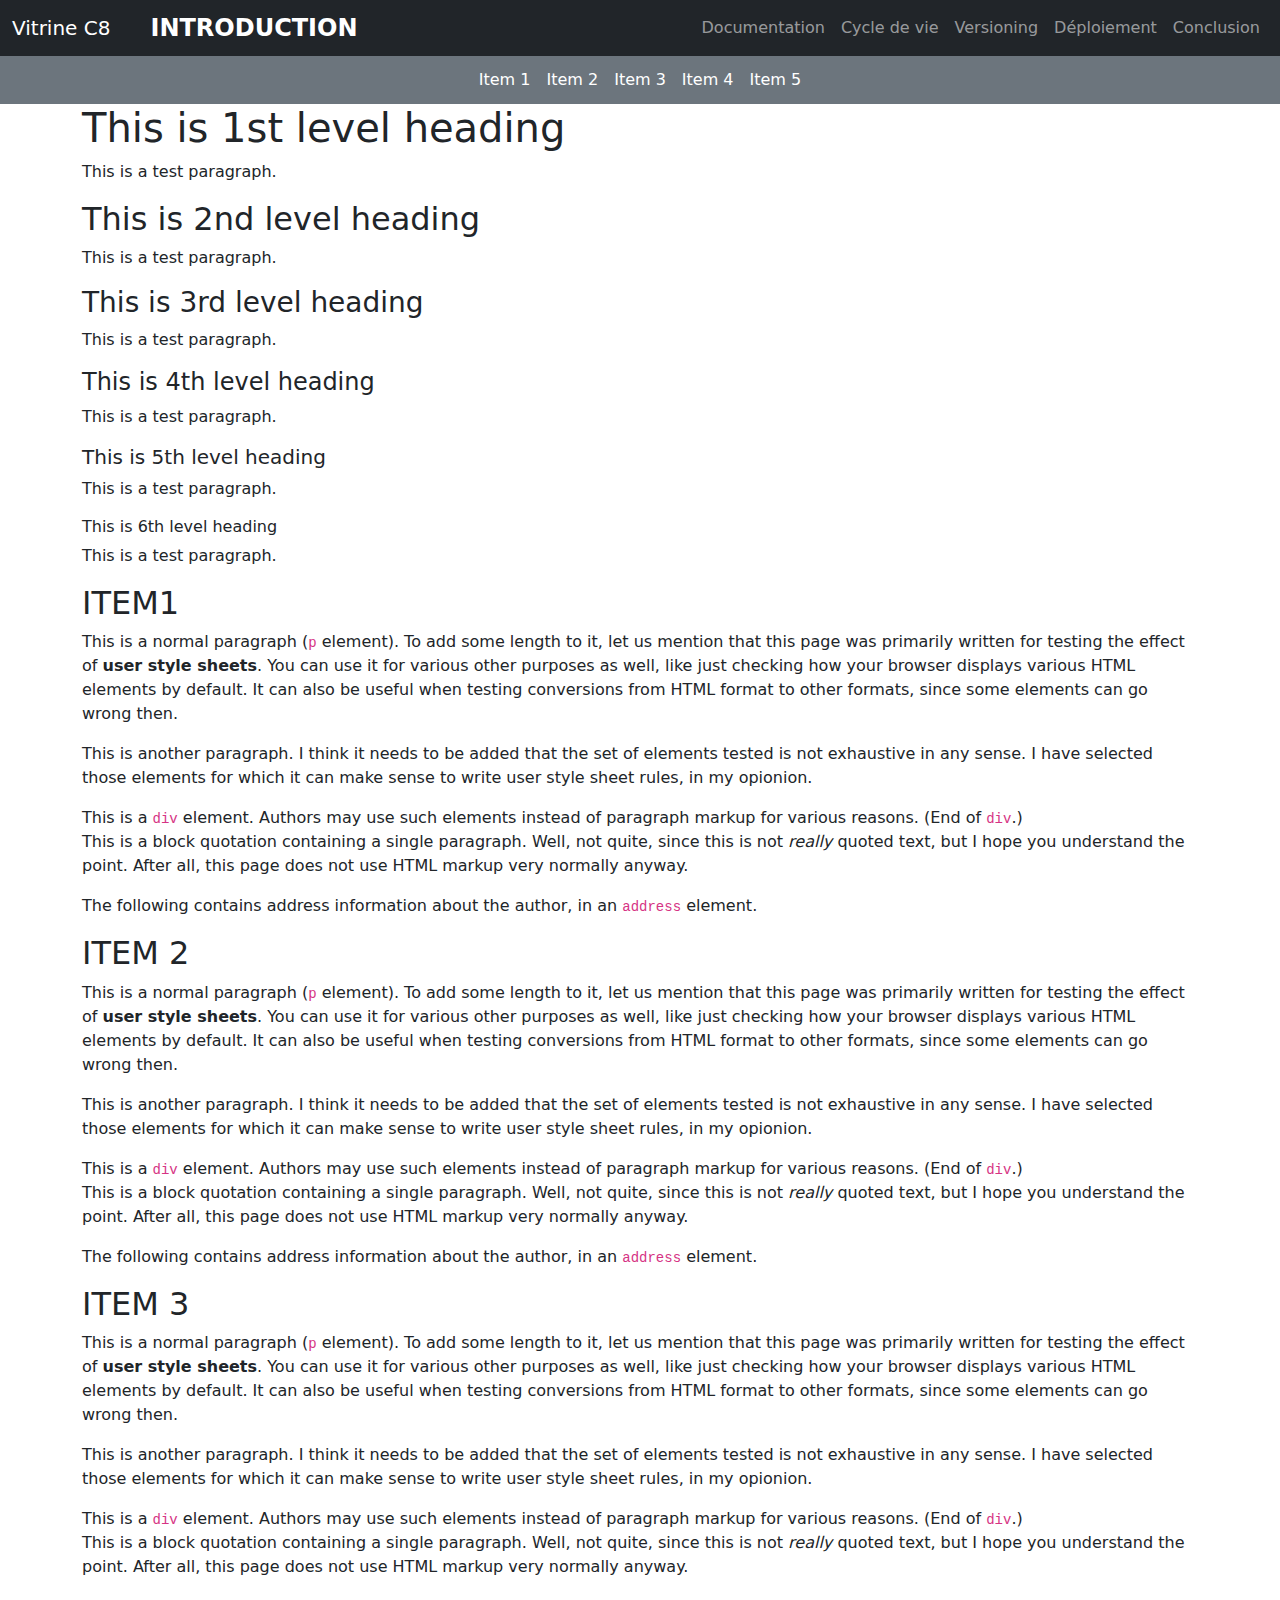
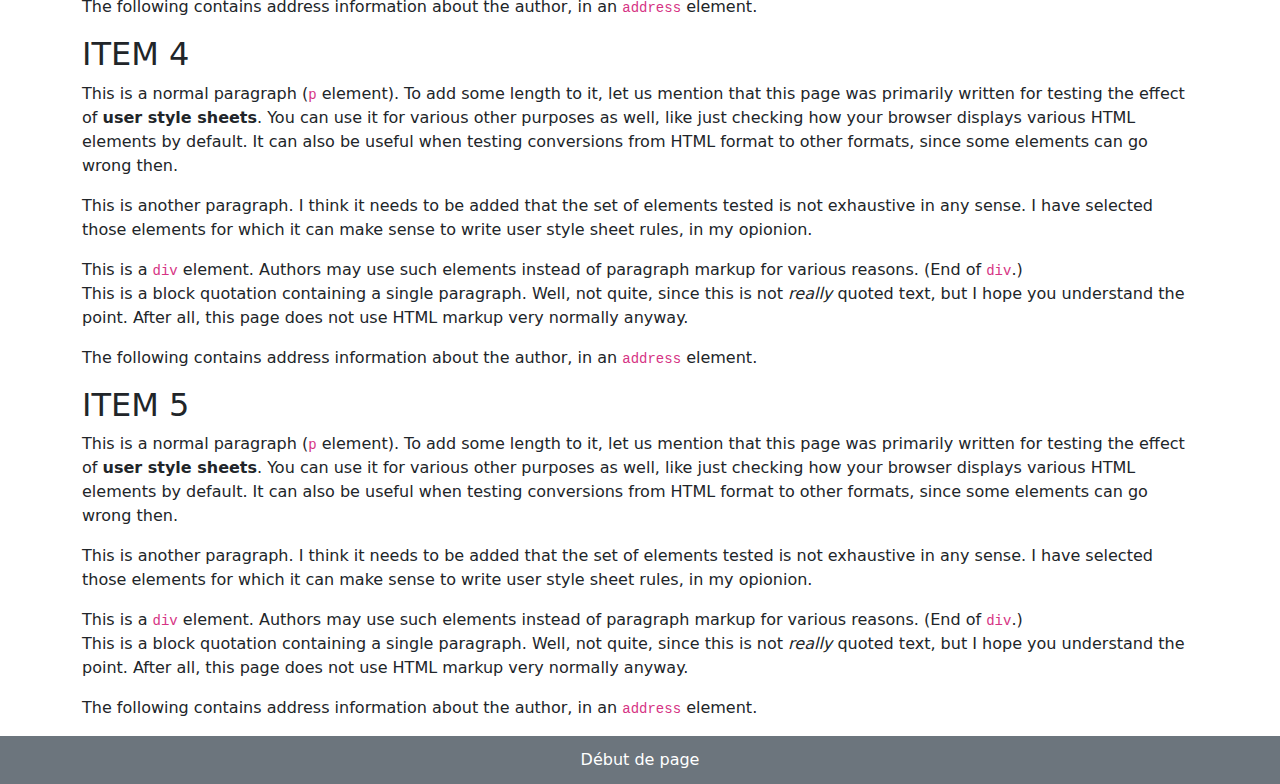
==== index.html @ 20873955 "Ajout fichiers templates de base" ====
<!doctype html>
<html lang="en">
<head>
    <meta charset="UTF-8">
    <meta name="viewport" content="width=device-width, initial-scale=1">
    <title>Introduction</title>
    <link href="https://cdn.jsdelivr.net/npm/bootstrap@5.3.3/dist/css/bootstrap.min.css" rel="stylesheet" integrity="sha384-QWTKZyjpPEjISv5WaRU9OFeRpok6YctnYmDr5pNlyT2bRjXh0JMhjY6hW+ALEwIH" crossorigin="anonymous">
    <link rel="stylesheet" href="style.css">
</head>
<body>
<header class="fixed-top">
    <!-- Barre de navigation principale -->
    <nav class="navbar navbar-expand-lg navbar-dark bg-dark py-2">
        <div class="container-fluid d-flex align-items-center">
            <!-- Logo -->
            <a class="navbar-brand" href="index.html">Vitrine C8</a>

            <!-- Texte "INTRODUCTION" aligné à gauche avec un espace de 50px -->
            <span class="text-white fw-bold fs-4 ms-4">INTRODUCTION</span>

            <!-- Bouton Burger -->
            <button class="navbar-toggler ms-auto" type="button" data-bs-toggle="collapse" data-bs-target="#navbarNav" aria-controls="navbarNav" aria-expanded="false" aria-label="Toggle navigation">
                <span class="navbar-toggler-icon"></span>
            </button>

            <!-- Menu principal -->
            <div class="collapse navbar-collapse" id="navbarNav">
                <ul class="navbar-nav ms-auto">
                    <li class="nav-item"><a class="nav-link" href="documentation.html">Documentation</a></li>
                    <li class="nav-item"><a class="nav-link" href="cycle_de_vie.html">Cycle de vie</a></li>
                    <li class="nav-item"><a class="nav-link" href="versioning.html">Versioning</a></li>
                    <li class="nav-item"><a class="nav-link" href="deploiement.html">Déploiement</a></li>
                    <li class="nav-item"><a class="nav-link" href="conclusion.html">Conclusion</a></li>
                </ul>
            </div>
        </div>
    </nav>

    <!-- Seconde barre de navigation plus mince (fixe, sans interaction avec le burger) -->
    <nav class="sub-navbar navbar navbar-expand bg-secondary py-1">
        <div class="container d-flex justify-content-center">
            <ul class="navbar-nav">
                <li class="nav-item"><a class="nav-link text-white" href="#item1">Item 1</a></li>
                <li class="nav-item"><a class="nav-link text-white" href="#item2">Item 2</a></li>
                <li class="nav-item"><a class="nav-link text-white" href="#item3">Item 3</a></li>
                <li class="nav-item"><a class="nav-link text-white" href="#item4">Item 4</a></li>
                <li class="nav-item"><a class="nav-link text-white" href="#item5">Item 5</a></li>
            </ul>
        </div>
    </nav>
</header>

<main class="container mt-5">

    <article aria-label="headings">
        <h1>This is 1st level heading</h1>
        <p>This is a test paragraph.</p>
        <h2>This is 2nd level heading</h2>
        <p>This is a test paragraph.</p>
        <h3>This is 3rd level heading</h3>
        <p>This is a test paragraph.</p>
        <h4>This is 4th level heading</h4>
        <p>This is a test paragraph.</p>
        <h5>This is 5th level heading</h5>
        <p>This is a test paragraph.</p>
        <h6>This is 6th level heading</h6>
        <p>This is a test paragraph.</p>
      </article>
      <article id="item1">
        <h2>ITEM1</h2>
        <p>
          This is a normal paragraph (<code>p</code> element).  To add some length to it, let us mention that this page was primarily written for testing the effect of <strong>user style sheets</strong>.  You can use it for various other purposes as well, like just checking how your browser displays various HTML elements by default.  It can also be useful when testing conversions from HTML format to other formats, since some elements can go wrong then.
        </p>
        <p>
          This is another paragraph. I think it needs to be added that the set of elements tested is not exhaustive in any sense. I have selected those elements for which it can make sense to write user style sheet rules, in my opionion.
        </p>
        <div>This is a <code>div</code> element. Authors may use such elements instead of paragraph markup for various reasons. (End of <code>div</code>.)</div>
        <blockquote>
          <p>
            This is a block quotation containing a single paragraph. Well, not quite, since this is not <em>really</em> quoted text, but I hope you understand the point. After all, this page does not use HTML markup very normally anyway.
          </p>
        </blockquote>
        <p>The following contains address information about the author, in an <code>address</code> element.</p>    
    </article>
    <article id="item2">
        <h2>ITEM 2</h2>
        <p>
          This is a normal paragraph (<code>p</code> element).  To add some length to it, let us mention that this page was primarily written for testing the effect of <strong>user style sheets</strong>.  You can use it for various other purposes as well, like just checking how your browser displays various HTML elements by default.  It can also be useful when testing conversions from HTML format to other formats, since some elements can go wrong then.
        </p>
        <p>
          This is another paragraph. I think it needs to be added that the set of elements tested is not exhaustive in any sense. I have selected those elements for which it can make sense to write user style sheet rules, in my opionion.
        </p>
        <div>This is a <code>div</code> element. Authors may use such elements instead of paragraph markup for various reasons. (End of <code>div</code>.)</div>
        <blockquote>
          <p>
            This is a block quotation containing a single paragraph. Well, not quite, since this is not <em>really</em> quoted text, but I hope you understand the point. After all, this page does not use HTML markup very normally anyway.
          </p>
        </blockquote>
        <p>The following contains address information about the author, in an <code>address</code> element.</p>    
    </article>
    <article id="item3">
        <h2>ITEM 3</h2>
        <p>
          This is a normal paragraph (<code>p</code> element).  To add some length to it, let us mention that this page was primarily written for testing the effect of <strong>user style sheets</strong>.  You can use it for various other purposes as well, like just checking how your browser displays various HTML elements by default.  It can also be useful when testing conversions from HTML format to other formats, since some elements can go wrong then.
        </p>
        <p>
          This is another paragraph. I think it needs to be added that the set of elements tested is not exhaustive in any sense. I have selected those elements for which it can make sense to write user style sheet rules, in my opionion.
        </p>
        <div>This is a <code>div</code> element. Authors may use such elements instead of paragraph markup for various reasons. (End of <code>div</code>.)</div>
        <blockquote>
          <p>
            This is a block quotation containing a single paragraph. Well, not quite, since this is not <em>really</em> quoted text, but I hope you understand the point. After all, this page does not use HTML markup very normally anyway.
          </p>
        </blockquote>
        <p>The following contains address information about the author, in an <code>address</code> element.</p>    
    </article>
    <article id="item4">
        <h2>ITEM 4</h2>
        <p>
          This is a normal paragraph (<code>p</code> element).  To add some length to it, let us mention that this page was primarily written for testing the effect of <strong>user style sheets</strong>.  You can use it for various other purposes as well, like just checking how your browser displays various HTML elements by default.  It can also be useful when testing conversions from HTML format to other formats, since some elements can go wrong then.
        </p>
        <p>
          This is another paragraph. I think it needs to be added that the set of elements tested is not exhaustive in any sense. I have selected those elements for which it can make sense to write user style sheet rules, in my opionion.
        </p>
        <div>This is a <code>div</code> element. Authors may use such elements instead of paragraph markup for various reasons. (End of <code>div</code>.)</div>
        <blockquote>
          <p>
            This is a block quotation containing a single paragraph. Well, not quite, since this is not <em>really</em> quoted text, but I hope you understand the point. After all, this page does not use HTML markup very normally anyway.
          </p>
        </blockquote>
        <p>The following contains address information about the author, in an <code>address</code> element.</p>    
    </article>
    <article id="item5">
        <h2>ITEM 5</h2>
        <p>
          This is a normal paragraph (<code>p</code> element).  To add some length to it, let us mention that this page was primarily written for testing the effect of <strong>user style sheets</strong>.  You can use it for various other purposes as well, like just checking how your browser displays various HTML elements by default.  It can also be useful when testing conversions from HTML format to other formats, since some elements can go wrong then.
        </p>
        <p>
          This is another paragraph. I think it needs to be added that the set of elements tested is not exhaustive in any sense. I have selected those elements for which it can make sense to write user style sheet rules, in my opionion.
        </p>
        <div>This is a <code>div</code> element. Authors may use such elements instead of paragraph markup for various reasons. (End of <code>div</code>.)</div>
        <blockquote>
          <p>
            This is a block quotation containing a single paragraph. Well, not quite, since this is not <em>really</em> quoted text, but I hope you understand the point. After all, this page does not use HTML markup very normally anyway.
          </p>
        </blockquote>
        <p>The following contains address information about the author, in an <code>address</code> element.</p>    
    </article>
</main>
<!-- BACK TO TOP -->
<nav class="sub-navbar navbar navbar-expand bg-secondary py-1">
  <div class="container d-flex justify-content-center">
      <ul class="navbar-nav">
          <li class="nav-item"><a class="nav-link text-white" href="#top">Début de page</a></li>
      </ul>
  </div>
</nav>
<!-- Bootstrap Bundle JS -->
<script src="https://cdn.jsdelivr.net/npm/bootstrap@5.3.3/dist/js/bootstrap.bundle.min.js" integrity="sha384-YvpcrYf0tY3lHB60NNkmXc5s9fDVZLESaAA55NDzOxhy9GkcIdslK1eN7N6jIeHz" crossorigin="anonymous"></script>
<script src="main.js"></script>
</body>
</html>
---- style.css ----
body {
  padding-top: 56px; /* Ajuster selon la hauteur du header */
}

.navbar-nav .nav-link {
  font-weight: 500;
}

@media (max-width: 920px) {
  .navbar-collapse {
    background-color: #343a40;
    position: absolute;
    top: 100%;
    left: 0;
    width: 100%;
    z-index: 100;
  }
}

/* Personnalisation de la barre secondaire */
.sub-navbar {
  background-color: #343a40; /* Fond gris foncé */
}

.sub-navbar .nav-link {
  color: white;
}
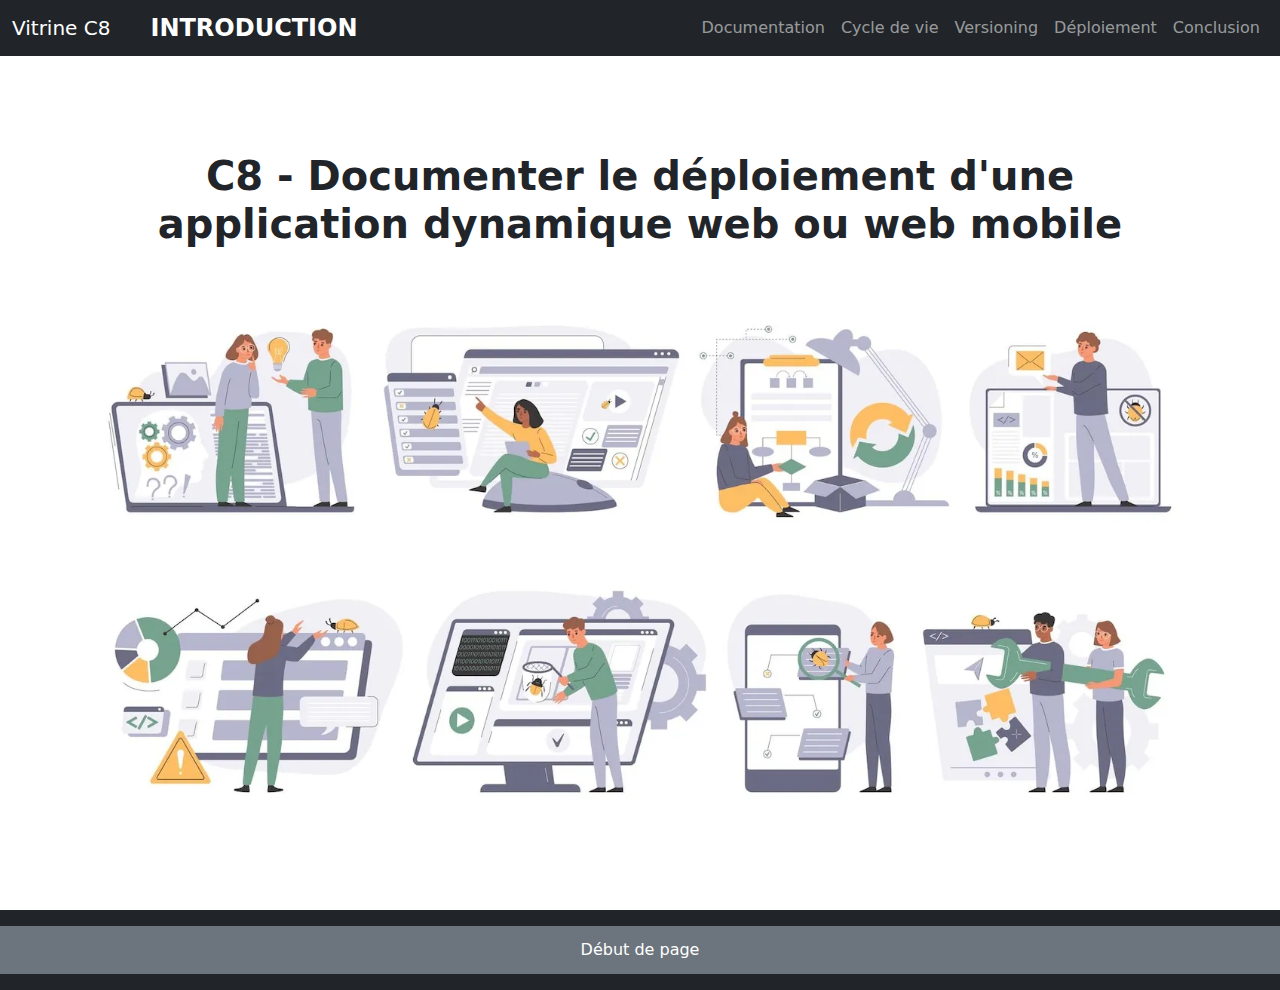
==== commit 62efe4ef: "Maj Introduction" ====
--- a/index.html
+++ b/index.html
@@ -1,162 +1,61 @@
 <!doctype html>
-<html lang="en">
+<html lang="fr">
+
 <head>
-    <meta charset="UTF-8">
-    <meta name="viewport" content="width=device-width, initial-scale=1">
-    <title>Introduction</title>
-    <link href="https://cdn.jsdelivr.net/npm/bootstrap@5.3.3/dist/css/bootstrap.min.css" rel="stylesheet" integrity="sha384-QWTKZyjpPEjISv5WaRU9OFeRpok6YctnYmDr5pNlyT2bRjXh0JMhjY6hW+ALEwIH" crossorigin="anonymous">
-    <link rel="stylesheet" href="style.css">
+  <meta charset="UTF-8">
+  <meta name="viewport" content="width=device-width, initial-scale=1">
+  <title>Introduction</title>
+  <link href="https://cdn.jsdelivr.net/npm/bootstrap@5.3.3/dist/css/bootstrap.min.css" rel="stylesheet"
+    integrity="sha384-QWTKZyjpPEjISv5WaRU9OFeRpok6YctnYmDr5pNlyT2bRjXh0JMhjY6hW+ALEwIH" crossorigin="anonymous">
+  <link rel="stylesheet" href="style.css">
 </head>
+
 <body>
-<header class="fixed-top">
-    <!-- Barre de navigation principale -->
+  <header class="fixed-top">
     <nav class="navbar navbar-expand-lg navbar-dark bg-dark py-2">
-        <div class="container-fluid d-flex align-items-center">
-            <!-- Logo -->
-            <a class="navbar-brand" href="index.html">Vitrine C8</a>
+      <div class="container-fluid d-flex align-items-center">
+        <a class="navbar-brand" href="index.html">Vitrine C8</a>
+        <span class="text-white fw-bold fs-4 ms-4">INTRODUCTION</span>
+        <button class="navbar-toggler ms-auto" type="button" data-bs-toggle="collapse" data-bs-target="#navbarNav"
+          aria-controls="navbarNav" aria-expanded="false" aria-label="Toggle navigation">
+          <span class="navbar-toggler-icon"></span>
+        </button>
+        <div class="collapse navbar-collapse" id="navbarNav">
+          <ul class="navbar-nav ms-auto">
+            <li class="nav-item"><a class="nav-link" href="documentation.html">Documentation</a></li>
+            <li class="nav-item"><a class="nav-link" href="cycle_de_vie.html">Cycle de vie</a></li>
+            <li class="nav-item"><a class="nav-link" href="versioning.html">Versioning</a></li>
+            <li class="nav-item"><a class="nav-link" href="deploiement.html">Déploiement</a></li>
+            <li class="nav-item"><a class="nav-link" href="conclusion.html">Conclusion</a></li>
+          </ul>
+        </div>
+      </div>
+    </nav>
+  </header>
 
-            <!-- Texte "INTRODUCTION" aligné à gauche avec un espace de 50px -->
-            <span class="text-white fw-bold fs-4 ms-4">INTRODUCTION</span>
+  <main class="container mt-5 text-center">
+    <section class="py-5">
+      <h1 class="fw-bold">C8 - Documenter le déploiement d'une application dynamique web ou web mobile</h1>
+      <img src="./img/img-intro/comment-reussir-le-deploiement-dun-nouveau-logiciel.webp"
+        alt="Déploiement d'une application" class="img-fluid my-4">
+    </section>
 
-            <!-- Bouton Burger -->
-            <button class="navbar-toggler ms-auto" type="button" data-bs-toggle="collapse" data-bs-target="#navbarNav" aria-controls="navbarNav" aria-expanded="false" aria-label="Toggle navigation">
-                <span class="navbar-toggler-icon"></span>
-            </button>
+  </main>
 
-            <!-- Menu principal -->
-            <div class="collapse navbar-collapse" id="navbarNav">
-                <ul class="navbar-nav ms-auto">
-                    <li class="nav-item"><a class="nav-link" href="documentation.html">Documentation</a></li>
-                    <li class="nav-item"><a class="nav-link" href="cycle_de_vie.html">Cycle de vie</a></li>
-                    <li class="nav-item"><a class="nav-link" href="versioning.html">Versioning</a></li>
-                    <li class="nav-item"><a class="nav-link" href="deploiement.html">Déploiement</a></li>
-                    <li class="nav-item"><a class="nav-link" href="conclusion.html">Conclusion</a></li>
-                </ul>
-            </div>
-        </div>
+  <footer class="bg-dark text-white text-center py-3">
+    <nav class="sub-navbar navbar navbar-expand bg-secondary py-1">
+      <div class="container d-flex justify-content-center">
+        <ul class="navbar-nav">
+          <li class="nav-item"><a class="nav-link text-white" href="#top">Début de page</a></li>
+        </ul>
+      </div>
     </nav>
+  </footer>
 
-    <!-- Seconde barre de navigation plus mince (fixe, sans interaction avec le burger) -->
-    <nav class="sub-navbar navbar navbar-expand bg-secondary py-1">
-        <div class="container d-flex justify-content-center">
-            <ul class="navbar-nav">
-                <li class="nav-item"><a class="nav-link text-white" href="#item1">Item 1</a></li>
-                <li class="nav-item"><a class="nav-link text-white" href="#item2">Item 2</a></li>
-                <li class="nav-item"><a class="nav-link text-white" href="#item3">Item 3</a></li>
-                <li class="nav-item"><a class="nav-link text-white" href="#item4">Item 4</a></li>
-                <li class="nav-item"><a class="nav-link text-white" href="#item5">Item 5</a></li>
-            </ul>
-        </div>
-    </nav>
-</header>
+  <script src="https://cdn.jsdelivr.net/npm/bootstrap@5.3.3/dist/js/bootstrap.bundle.min.js"
+    integrity="sha384-YvpcrYf0tY3lHB60NNkmXc5s9fDVZLESaAA55NDzOxhy9GkcIdslK1eN7N6jIeHz"
+    crossorigin="anonymous"></script>
+  <script src="main.js"></script>
+</body>
 
-<main class="container mt-5">
-
-    <article aria-label="headings">
-        <h1>This is 1st level heading</h1>
-        <p>This is a test paragraph.</p>
-        <h2>This is 2nd level heading</h2>
-        <p>This is a test paragraph.</p>
-        <h3>This is 3rd level heading</h3>
-        <p>This is a test paragraph.</p>
-        <h4>This is 4th level heading</h4>
-        <p>This is a test paragraph.</p>
-        <h5>This is 5th level heading</h5>
-        <p>This is a test paragraph.</p>
-        <h6>This is 6th level heading</h6>
-        <p>This is a test paragraph.</p>
-      </article>
-      <article id="item1">
-        <h2>ITEM1</h2>
-        <p>
-          This is a normal paragraph (<code>p</code> element).  To add some length to it, let us mention that this page was primarily written for testing the effect of <strong>user style sheets</strong>.  You can use it for various other purposes as well, like just checking how your browser displays various HTML elements by default.  It can also be useful when testing conversions from HTML format to other formats, since some elements can go wrong then.
-        </p>
-        <p>
-          This is another paragraph. I think it needs to be added that the set of elements tested is not exhaustive in any sense. I have selected those elements for which it can make sense to write user style sheet rules, in my opionion.
-        </p>
-        <div>This is a <code>div</code> element. Authors may use such elements instead of paragraph markup for various reasons. (End of <code>div</code>.)</div>
-        <blockquote>
-          <p>
-            This is a block quotation containing a single paragraph. Well, not quite, since this is not <em>really</em> quoted text, but I hope you understand the point. After all, this page does not use HTML markup very normally anyway.
-          </p>
-        </blockquote>
-        <p>The following contains address information about the author, in an <code>address</code> element.</p>    
-    </article>
-    <article id="item2">
-        <h2>ITEM 2</h2>
-        <p>
-          This is a normal paragraph (<code>p</code> element).  To add some length to it, let us mention that this page was primarily written for testing the effect of <strong>user style sheets</strong>.  You can use it for various other purposes as well, like just checking how your browser displays various HTML elements by default.  It can also be useful when testing conversions from HTML format to other formats, since some elements can go wrong then.
-        </p>
-        <p>
-          This is another paragraph. I think it needs to be added that the set of elements tested is not exhaustive in any sense. I have selected those elements for which it can make sense to write user style sheet rules, in my opionion.
-        </p>
-        <div>This is a <code>div</code> element. Authors may use such elements instead of paragraph markup for various reasons. (End of <code>div</code>.)</div>
-        <blockquote>
-          <p>
-            This is a block quotation containing a single paragraph. Well, not quite, since this is not <em>really</em> quoted text, but I hope you understand the point. After all, this page does not use HTML markup very normally anyway.
-          </p>
-        </blockquote>
-        <p>The following contains address information about the author, in an <code>address</code> element.</p>    
-    </article>
-    <article id="item3">
-        <h2>ITEM 3</h2>
-        <p>
-          This is a normal paragraph (<code>p</code> element).  To add some length to it, let us mention that this page was primarily written for testing the effect of <strong>user style sheets</strong>.  You can use it for various other purposes as well, like just checking how your browser displays various HTML elements by default.  It can also be useful when testing conversions from HTML format to other formats, since some elements can go wrong then.
-        </p>
-        <p>
-          This is another paragraph. I think it needs to be added that the set of elements tested is not exhaustive in any sense. I have selected those elements for which it can make sense to write user style sheet rules, in my opionion.
-        </p>
-        <div>This is a <code>div</code> element. Authors may use such elements instead of paragraph markup for various reasons. (End of <code>div</code>.)</div>
-        <blockquote>
-          <p>
-            This is a block quotation containing a single paragraph. Well, not quite, since this is not <em>really</em> quoted text, but I hope you understand the point. After all, this page does not use HTML markup very normally anyway.
-          </p>
-        </blockquote>
-        <p>The following contains address information about the author, in an <code>address</code> element.</p>    
-    </article>
-    <article id="item4">
-        <h2>ITEM 4</h2>
-        <p>
-          This is a normal paragraph (<code>p</code> element).  To add some length to it, let us mention that this page was primarily written for testing the effect of <strong>user style sheets</strong>.  You can use it for various other purposes as well, like just checking how your browser displays various HTML elements by default.  It can also be useful when testing conversions from HTML format to other formats, since some elements can go wrong then.
-        </p>
-        <p>
-          This is another paragraph. I think it needs to be added that the set of elements tested is not exhaustive in any sense. I have selected those elements for which it can make sense to write user style sheet rules, in my opionion.
-        </p>
-        <div>This is a <code>div</code> element. Authors may use such elements instead of paragraph markup for various reasons. (End of <code>div</code>.)</div>
-        <blockquote>
-          <p>
-            This is a block quotation containing a single paragraph. Well, not quite, since this is not <em>really</em> quoted text, but I hope you understand the point. After all, this page does not use HTML markup very normally anyway.
-          </p>
-        </blockquote>
-        <p>The following contains address information about the author, in an <code>address</code> element.</p>    
-    </article>
-    <article id="item5">
-        <h2>ITEM 5</h2>
-        <p>
-          This is a normal paragraph (<code>p</code> element).  To add some length to it, let us mention that this page was primarily written for testing the effect of <strong>user style sheets</strong>.  You can use it for various other purposes as well, like just checking how your browser displays various HTML elements by default.  It can also be useful when testing conversions from HTML format to other formats, since some elements can go wrong then.
-        </p>
-        <p>
-          This is another paragraph. I think it needs to be added that the set of elements tested is not exhaustive in any sense. I have selected those elements for which it can make sense to write user style sheet rules, in my opionion.
-        </p>
-        <div>This is a <code>div</code> element. Authors may use such elements instead of paragraph markup for various reasons. (End of <code>div</code>.)</div>
-        <blockquote>
-          <p>
-            This is a block quotation containing a single paragraph. Well, not quite, since this is not <em>really</em> quoted text, but I hope you understand the point. After all, this page does not use HTML markup very normally anyway.
-          </p>
-        </blockquote>
-        <p>The following contains address information about the author, in an <code>address</code> element.</p>    
-    </article>
-</main>
-<!-- BACK TO TOP -->
-<nav class="sub-navbar navbar navbar-expand bg-secondary py-1">
-  <div class="container d-flex justify-content-center">
-      <ul class="navbar-nav">
-          <li class="nav-item"><a class="nav-link text-white" href="#top">Début de page</a></li>
-      </ul>
-  </div>
-</nav>
-<!-- Bootstrap Bundle JS -->
-<script src="https://cdn.jsdelivr.net/npm/bootstrap@5.3.3/dist/js/bootstrap.bundle.min.js" integrity="sha384-YvpcrYf0tY3lHB60NNkmXc5s9fDVZLESaAA55NDzOxhy9GkcIdslK1eN7N6jIeHz" crossorigin="anonymous"></script>
-<script src="main.js"></script>
-</body>
-</html>
+</html>--- a/style.css
+++ b/style.css
@@ -26,3 +26,56 @@
   color: white;
 }
 
+h2 {
+  position: relative;
+  padding-left: 20px; /* Espace entre le rectangle et le texte */
+  font-size: 32px; /* Ajustable selon les besoins */
+}
+
+h2::before {
+  content: "";
+  position: absolute;
+  left: 0;
+  top: 50%;
+  transform: translateY(-50%);
+  width: 10px; /* Largeur du rectangle */
+  height: 50%; /* Hauteur = demi-hauteur du texte */
+  background-color: #FF6E21; /* Couleur du rectangle */
+}
+
+/* Tables */
+table {
+  margin-left: auto;
+  margin-right: auto;
+  border-collapse: collapse;
+  border: 0.15vw solid #333;
+  width: 90vw;
+  max-width: 1000px;
+}
+th {
+  padding: 1.5vw;
+  border: 1px solid #999;
+  background-color: #f0f0f0;
+  font-size: 1.1rem;
+}
+td:first-child {
+  padding: 1.5vw;
+  border: 1px solid #999;
+  font-weight: bold;
+}
+td:not(:first-child) {
+  padding: 1.5vw;
+  border: 1px solid #999;
+}
+
+/* Images */
+a > img {
+  max-width: 12vw;
+  min-width: 100px;
+  height: auto;
+}
+.img-big {
+  max-width: 50vw;
+  min-width: 200px;
+  height: auto;
+}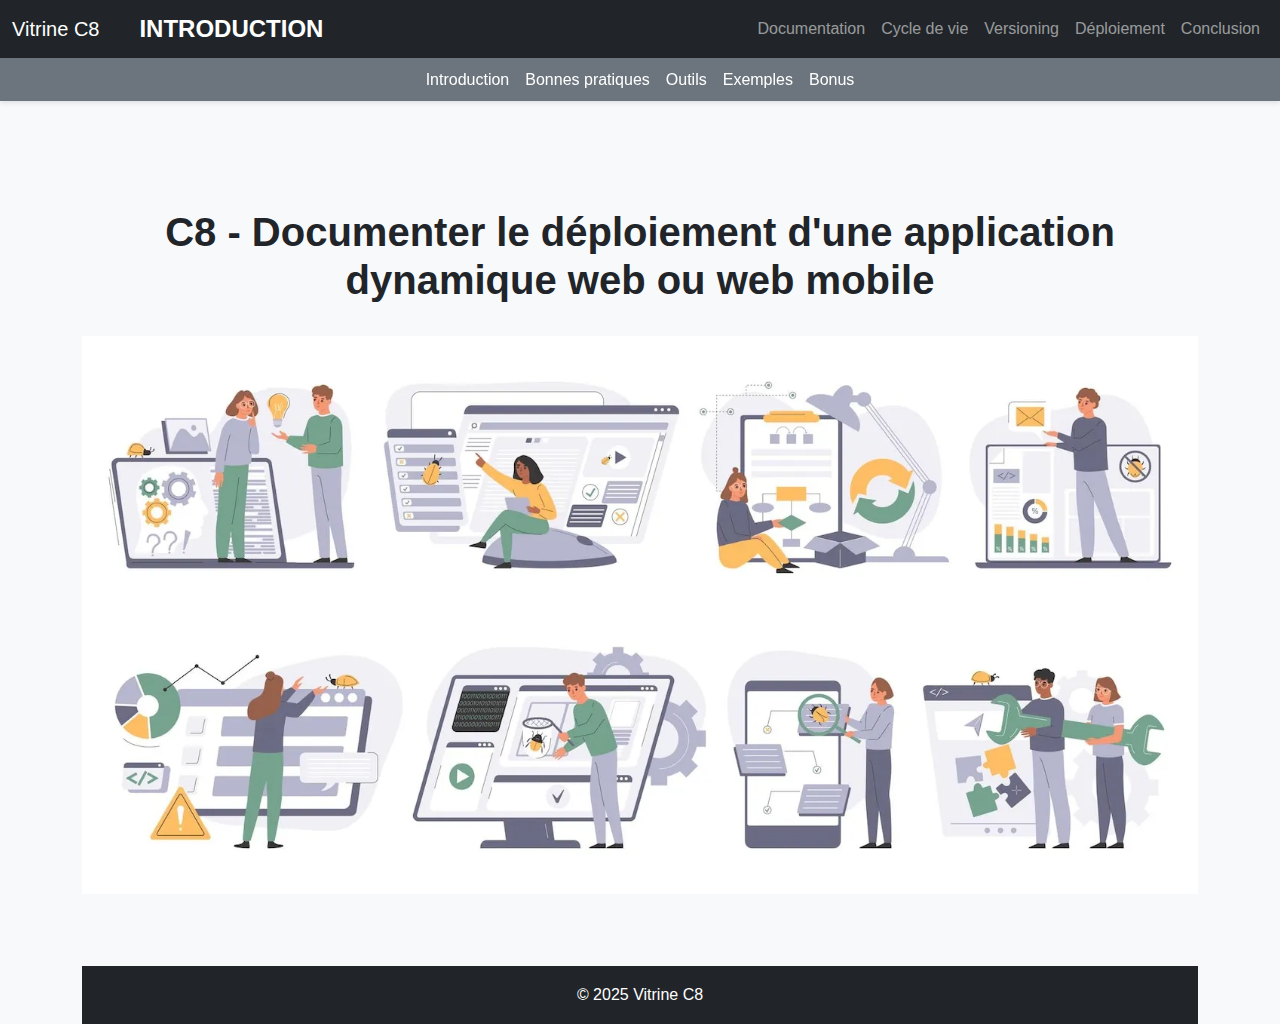
==== commit c5061a9b: "amelioration css + ajout versionning" ====
--- a/index.html
+++ b/index.html
@@ -12,6 +12,7 @@
 
 <body>
   <header class="fixed-top">
+    <!-- NAVBAR PRINCIPALE -->
     <nav class="navbar navbar-expand-lg navbar-dark bg-dark py-2">
       <div class="container-fluid d-flex align-items-center">
         <a class="navbar-brand" href="index.html">Vitrine C8</a>
@@ -31,25 +32,31 @@
         </div>
       </div>
     </nav>
+
+    <!-- SOUS-NAVBAR -->
+    <nav class="sub-navbar navbar navbar-expand bg-secondary py-1">
+      <div class="container d-flex justify-content-center">
+        <ul class="navbar-nav">
+          <li class="nav-item"><a class="nav-link" href="#intro">Introduction</a></li>
+          <li class="nav-item"><a class="nav-link" href="#bonnes-pratiques">Bonnes pratiques</a></li>
+          <li class="nav-item"><a class="nav-link" href="#outils">Outils</a></li>
+          <li class="nav-item"><a class="nav-link" href="#exemples">Exemples</a></li>
+          <li class="nav-item"><a class="nav-link" href="#bonus">Bonus</a></li>
+        </ul>
+      </div>
+    </nav>
   </header>
 
-  <main class="container mt-5 text-center">
-    <section class="py-5">
+  <main class="container mt-5">
+    <section id="intro" class="py-5 text-center">
       <h1 class="fw-bold">C8 - Documenter le déploiement d'une application dynamique web ou web mobile</h1>
       <img src="./img/img-intro/comment-reussir-le-deploiement-dun-nouveau-logiciel.webp"
         alt="Déploiement d'une application" class="img-fluid my-4">
     </section>
 
-  </main>
 
   <footer class="bg-dark text-white text-center py-3">
-    <nav class="sub-navbar navbar navbar-expand bg-secondary py-1">
-      <div class="container d-flex justify-content-center">
-        <ul class="navbar-nav">
-          <li class="nav-item"><a class="nav-link text-white" href="#top">Début de page</a></li>
-        </ul>
-      </div>
-    </nav>
+    <p class="mb-0">© 2025 Vitrine C8</p>
   </footer>
 
   <script src="https://cdn.jsdelivr.net/npm/bootstrap@5.3.3/dist/js/bootstrap.bundle.min.js"
@@ -58,4 +65,4 @@
   <script src="main.js"></script>
 </body>
 
-</html>+</html>
--- a/style.css
+++ b/style.css
@@ -1,9 +1,15 @@
+/* --- STRUCTURE DE BASE --- */
 body {
-  padding-top: 56px; /* Ajuster selon la hauteur du header */
-}
-
+  padding-top: 112px; /* 56px pour header + 56px pour sous-navbar */
+  background-color: #f8f9fa;
+  font-family: "Segoe UI", Tahoma, Geneva, Verdana, sans-serif;
+  line-height: 1.6;
+}
+
+/* --- NAVIGATION --- */
 .navbar-nav .nav-link {
   font-weight: 500;
+  transition: background-color 0.3s ease, color 0.3s ease;
 }
 
 @media (max-width: 920px) {
@@ -17,19 +23,35 @@
   }
 }
 
-/* Personnalisation de la barre secondaire */
+/* --- NAVIGATION SECONDAIRE (SOUS-NAVBAR) --- */
 .sub-navbar {
-  background-color: #343a40; /* Fond gris foncé */
+  background-color: #6c757d; /* gris doux */
+  padding: 0.3rem 0;
+  box-shadow: 0 2px 5px rgba(0,0,0,0.1);
+  position: sticky;
+  top: 56px;
+  z-index: 1020;
 }
 
 .sub-navbar .nav-link {
   color: white;
-}
-
+  font-weight: 500;
+  padding: 0.3rem 1rem;
+  transition: background-color 0.3s ease, color 0.3s ease;
+}
+
+.sub-navbar .nav-link:hover {
+  background-color: rgba(255, 255, 255, 0.2);
+  color: #ffc107 !important;
+  border-radius: 4px;
+}
+
+/* --- TITRES --- */
 h2 {
   position: relative;
-  padding-left: 20px; /* Espace entre le rectangle et le texte */
-  font-size: 32px; /* Ajustable selon les besoins */
+  padding-left: 20px;
+  font-size: 32px;
+  color: #212529;
 }
 
 h2::before {
@@ -38,12 +60,12 @@
   left: 0;
   top: 50%;
   transform: translateY(-50%);
-  width: 10px; /* Largeur du rectangle */
-  height: 50%; /* Hauteur = demi-hauteur du texte */
-  background-color: #FF6E21; /* Couleur du rectangle */
-}
-
-/* Tables */
+  width: 10px;
+  height: 50%;
+  background-color: #FF6E21;
+}
+
+/* --- TABLES --- */
 table {
   margin-left: auto;
   margin-right: auto;
@@ -51,31 +73,272 @@
   border: 0.15vw solid #333;
   width: 90vw;
   max-width: 1000px;
-}
+  background-color: #fff;
+  border-radius: 10px;
+  overflow: hidden;
+  box-shadow: 0 2px 10px rgba(0,0,0,0.05);
+}
+
 th {
   padding: 1.5vw;
   border: 1px solid #999;
   background-color: #f0f0f0;
   font-size: 1.1rem;
 }
+
 td:first-child {
   padding: 1.5vw;
   border: 1px solid #999;
   font-weight: bold;
 }
+
 td:not(:first-child) {
   padding: 1.5vw;
   border: 1px solid #999;
 }
 
-/* Images */
+/* --- IMAGES --- */
 a > img {
   max-width: 12vw;
   min-width: 100px;
   height: auto;
 }
+
 .img-big {
+  display: block;
+  margin-left: auto;
+  margin-right: auto;
   max-width: 50vw;
   min-width: 200px;
   height: auto;
-}+}
+
+/* --- BLOCS ARTICLES --- */
+article {
+  background-color: #ffffff;
+  padding: 30px;
+  border-radius: 15px;
+  margin-bottom: 40px;
+  animation: fadeIn 0.6s ease-in-out;
+  box-shadow: 0 5px 15px rgba(0,0,0,0.05);
+}
+
+@keyframes fadeIn {
+  from { opacity: 0; transform: translateY(20px); }
+  to { opacity: 1; transform: translateY(0); }
+}
+
+/* --- LIENS --- */
+a {
+  color: #FF6E21;
+  text-decoration: none;
+  transition: color 0.2s ease;
+}
+
+a:hover {
+  color: #d35400;
+  text-decoration: underline;
+}
+
+a[target="_blank"]::after {
+  content: " 🔗";
+  font-size: 0.8em;
+  opacity: 0.6;
+}
+
+/* --- BLOC CODE --- */
+pre {
+  background-color: #1e1e1e;
+  color: #f8f8f2;
+  padding: 20px;
+  border-radius: 10px;
+  overflow-x: auto;
+  font-size: 0.95rem;
+  box-shadow: inset 0 0 10px rgba(0,0,0,0.2);
+}
+
+code {
+  font-family: 'Fira Code', 'Courier New', monospace;
+}
+
+/* --- LISTES --- */
+ul, ol {
+  padding-left: 2rem;
+  margin-bottom: 1.5rem;
+}
+
+ul li::marker {
+  color: #FF6E21;
+}
+/* --- STRUCTURE DE BASE --- */
+body {
+  padding-top: 112px; /* 56px pour header + 56px pour sous-navbar */
+  background-color: #f8f9fa;
+  font-family: "Segoe UI", Tahoma, Geneva, Verdana, sans-serif;
+  line-height: 1.6;
+}
+
+/* --- NAVIGATION --- */
+.navbar-nav .nav-link {
+  font-weight: 500;
+  transition: background-color 0.3s ease, color 0.3s ease;
+}
+
+@media (max-width: 920px) {
+  .navbar-collapse {
+    background-color: #343a40;
+    position: absolute;
+    top: 100%;
+    left: 0;
+    width: 100%;
+    z-index: 100;
+  }
+}
+
+/* --- NAVIGATION SECONDAIRE (SOUS-NAVBAR) --- */
+.sub-navbar {
+  background-color: #6c757d; /* gris doux */
+  padding: 0.3rem 0;
+  box-shadow: 0 2px 5px rgba(0,0,0,0.1);
+  position: sticky;
+  top: 56px;
+  z-index: 1020;
+}
+
+.sub-navbar .nav-link {
+  color: white;
+  font-weight: 500;
+  padding: 0.3rem 1rem;
+  transition: background-color 0.3s ease, color 0.3s ease;
+}
+
+.sub-navbar .nav-link:hover {
+  background-color: rgba(255, 255, 255, 0.2);
+  color: #ffc107 !important;
+  border-radius: 4px;
+}
+
+/* --- TITRES --- */
+h2 {
+  position: relative;
+  padding-left: 20px;
+  font-size: 32px;
+  color: #212529;
+}
+
+h2::before {
+  content: "";
+  position: absolute;
+  left: 0;
+  top: 50%;
+  transform: translateY(-50%);
+  width: 10px;
+  height: 50%;
+  background-color: #FF6E21;
+}
+
+/* --- TABLES --- */
+table {
+  margin-left: auto;
+  margin-right: auto;
+  border-collapse: collapse;
+  border: 0.15vw solid #333;
+  width: 90vw;
+  max-width: 1000px;
+  background-color: #fff;
+  border-radius: 10px;
+  overflow: hidden;
+  box-shadow: 0 2px 10px rgba(0,0,0,0.05);
+}
+
+th {
+  padding: 1.5vw;
+  border: 1px solid #999;
+  background-color: #f0f0f0;
+  font-size: 1.1rem;
+}
+
+td:first-child {
+  padding: 1.5vw;
+  border: 1px solid #999;
+  font-weight: bold;
+}
+
+td:not(:first-child) {
+  padding: 1.5vw;
+  border: 1px solid #999;
+}
+
+/* --- IMAGES --- */
+a > img {
+  max-width: 12vw;
+  min-width: 100px;
+  height: auto;
+}
+
+.img-big {
+  display: block;
+  margin-left: auto;
+  margin-right: auto;
+  max-width: 50vw;
+  min-width: 200px;
+  height: auto;
+}
+
+/* --- BLOCS ARTICLES --- */
+article {
+  background-color: #ffffff;
+  padding: 30px;
+  border-radius: 15px;
+  margin-bottom: 40px;
+  animation: fadeIn 0.6s ease-in-out;
+  box-shadow: 0 5px 15px rgba(0,0,0,0.05);
+}
+
+@keyframes fadeIn {
+  from { opacity: 0; transform: translateY(20px); }
+  to { opacity: 1; transform: translateY(0); }
+}
+
+/* --- LIENS --- */
+a {
+  color: #FF6E21;
+  text-decoration: none;
+  transition: color 0.2s ease;
+}
+
+a:hover {
+  color: #d35400;
+  text-decoration: underline;
+}
+
+a[target="_blank"]::after {
+  content: " 🔗";
+  font-size: 0.8em;
+  opacity: 0.6;
+}
+
+/* --- BLOC CODE --- */
+pre {
+  background-color: #1e1e1e;
+  color: #f8f8f2;
+  padding: 20px;
+  border-radius: 10px;
+  overflow-x: auto;
+  font-size: 0.95rem;
+  box-shadow: inset 0 0 10px rgba(0,0,0,0.2);
+}
+
+code {
+  font-family: 'Fira Code', 'Courier New', monospace;
+}
+
+/* --- LISTES --- */
+ul, ol {
+  padding-left: 2rem;
+  margin-bottom: 1.5rem;
+}
+
+ul li::marker {
+  color: #FF6E21;
+}
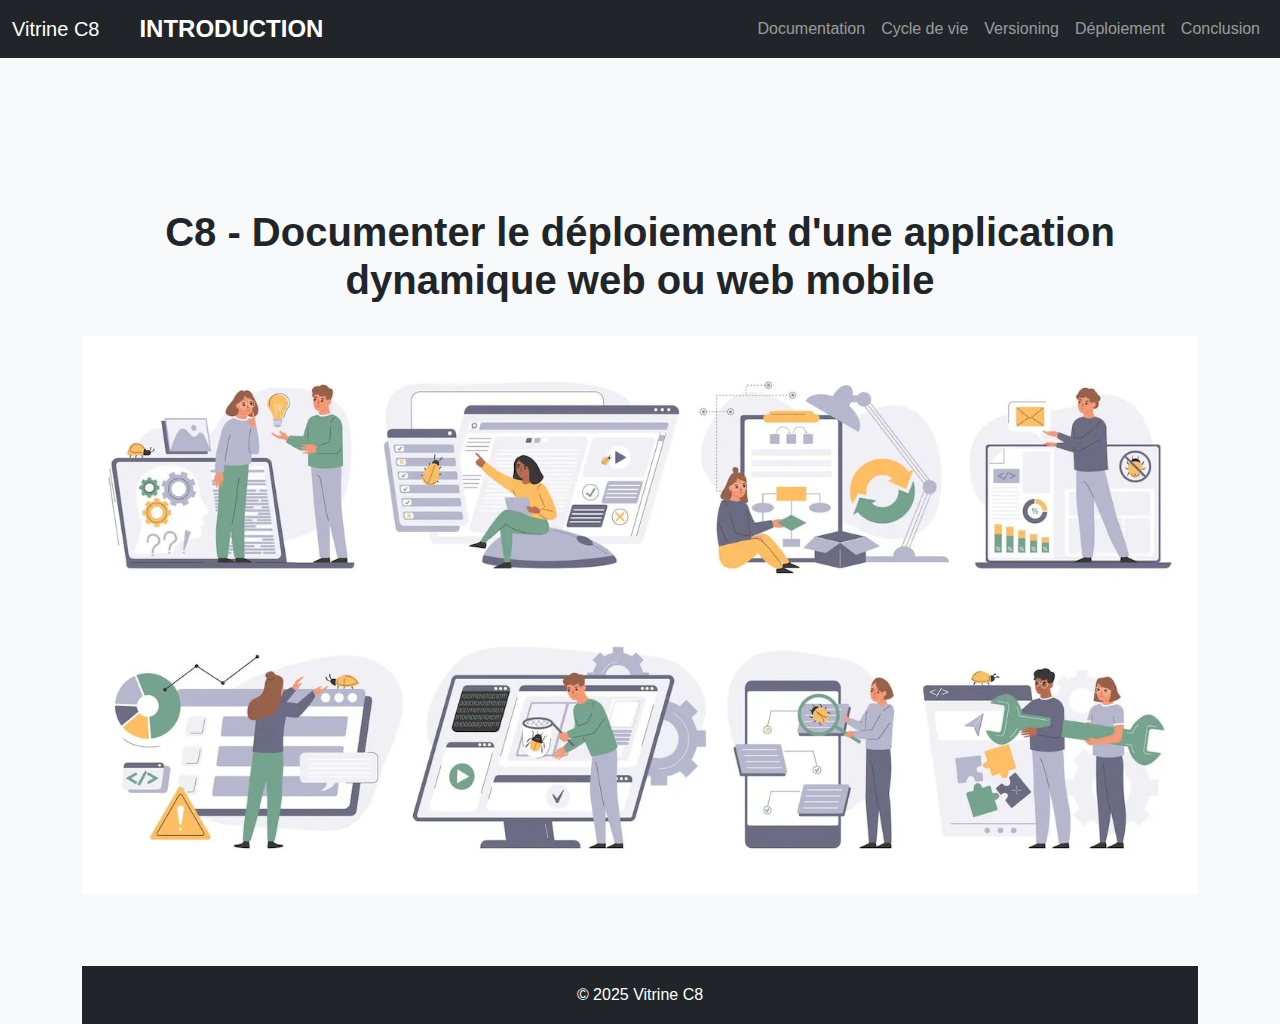
==== commit 9e2dff73: "Retrait de la sous-barre sur la page d'accueil" ====
--- a/index.html
+++ b/index.html
@@ -33,7 +33,7 @@
       </div>
     </nav>
 
-    <!-- SOUS-NAVBAR -->
+    <!-- SOUS-NAVBAR 
     <nav class="sub-navbar navbar navbar-expand bg-secondary py-1">
       <div class="container d-flex justify-content-center">
         <ul class="navbar-nav">
@@ -45,6 +45,7 @@
         </ul>
       </div>
     </nav>
+    -->
   </header>
 
   <main class="container mt-5">
--- a/style.css
+++ b/style.css
@@ -284,6 +284,14 @@
   min-width: 200px;
   height: auto;
 }
+.img-mini {
+  display: block;
+  margin-left: 0;
+  margin-right: auto;
+  max-width: 10vw;
+  min-width: 200px;
+  height: auto;
+}
 
 /* --- BLOCS ARTICLES --- */
 article {
